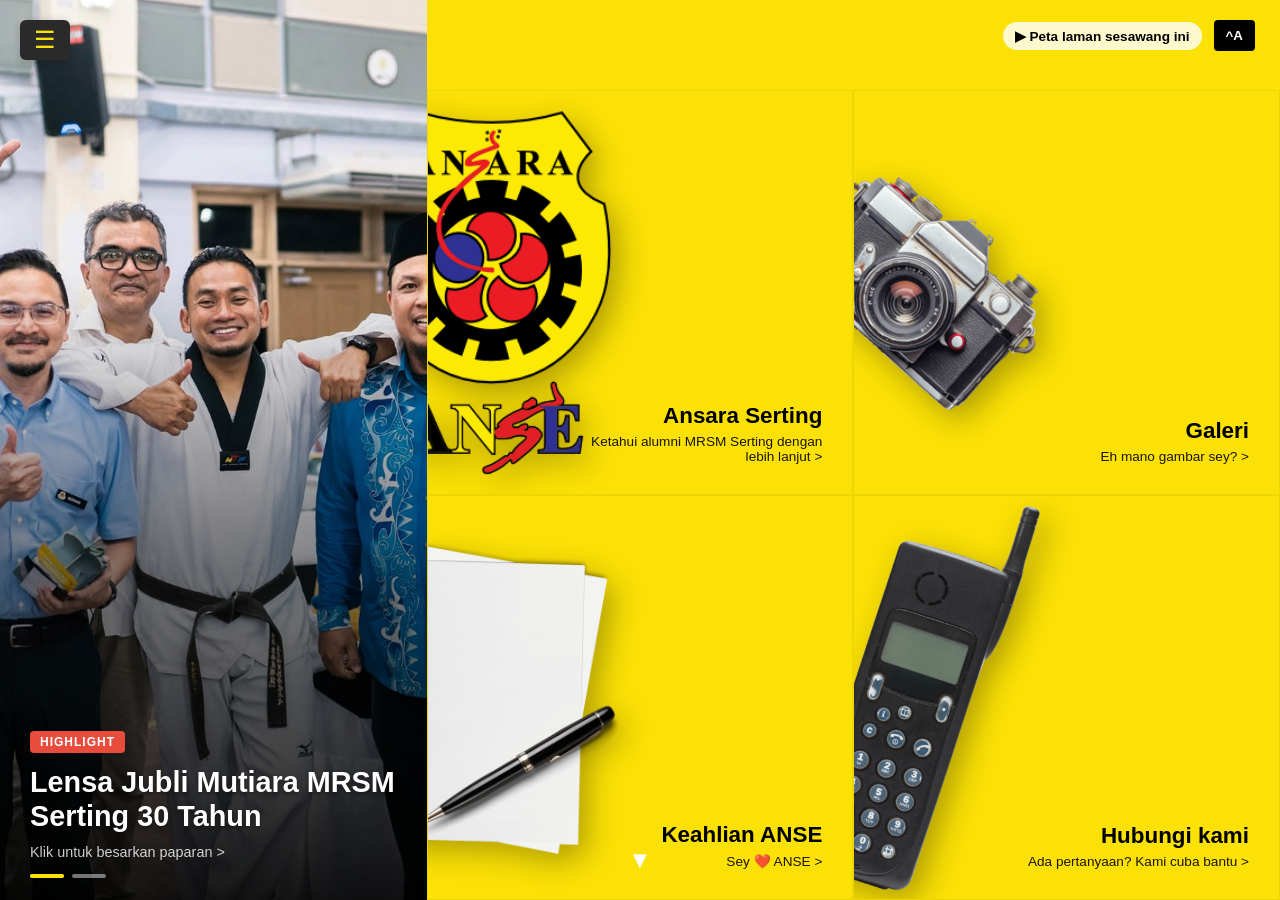
==== index.html @ d5fc4433 "Add data-driven highlight lightbox and menus" ====
<!DOCTYPE html>
<html lang="ms">
<head>
    <meta charset="UTF-8">
    <meta name="viewport" content="width=device-width, initial-scale=1.0">
    <meta name="description" content="ANSARA Serting ialah persatuan bekas pelajar MRSM Serting yang memaparkan berita, program, fakta, dan maklumat komuniti.">
    <meta property="og:title" content="ANSARA Serting - Persatuan Bekas Pelajar MRSM Serting">
    <meta property="og:description" content="Berita, program, fakta, dan maklumat komuniti untuk bekas pelajar MRSM Serting.">
    <title>ANSARA Serting - Persatuan Bekas Pelajar MRSM Serting</title>
    <link rel="stylesheet" href="css/variables.css">
    <link rel="stylesheet" href="css/style.css">
</head>
<body>

    <div id="blok-a11y" class="global-floating top-right">
        <!-- BLOK GLOBAL 4: Butang Menu (Hamburger) -->
        <div id="blok-menu-utama" class="global-floating top-left">
            <button id="btn-hamburger" class="btn-hamburger" type="button" aria-label="Buka Menu" aria-controls="side-drawer" aria-expanded="false">
                ☰
            </button>
        </div>
        <a href="#seksyen-footer" class="btn-sitemap">▶ Peta laman sesawang ini</a>
        <div class="a11y-wrapper">
            <button id="btn-text-size" class="btn-a11y" type="button" aria-label="Tetapan saiz teks" aria-controls="popover-a11y" aria-expanded="false">^A</button>
            <div id="popover-a11y" class="popover hidden" aria-hidden="true">
                <button type="button" aria-label="Saiz teks kecil" onclick="ubahSaizTeks('kecil')">A-</button>
                <button type="button" aria-label="Saiz teks asal" onclick="ubahSaizTeks('asal')">A</button>
                <button type="button" aria-label="Saiz teks besar" onclick="ubahSaizTeks('besar')">A+</button>
            </div>
        </div>
    </div>

    <nav id="side-drawer" class="drawer hidden" aria-hidden="true">
        <div class="drawer-header">
            <h2>ANSARASERTING</h2>
            <button id="btn-tutup-drawer" type="button" aria-label="Tutup menu">X</button>
        </div>
        <ul class="drawer-menu">
            <li>Memuatkan menu...</li>
        </ul>
        <div class="drawer-footer">
            <p>Tetapan</p>
            <button id="toggle-tema" type="button" aria-label="Tukar tema">Tukar Tema 🌓</button>
        </div>
    </nav>
    <div id="drawer-backdrop" class="drawer-backdrop hidden" aria-hidden="true"></div>

    <main id="scroll-container">
        
        <section id="seksyen-navigasi" class="full-screen bg-navigasi">
            <div class="nav-wrapper">
                
        <!-- Kiri: Highlight Grid (Latar Berita Boleh Klik) -->
                <div class="highlight-grid" id="highlight-grid-container">
                    <!-- Data JSON highlight akan disuntik secara dinamik di sini oleh main.js -->
                </div>

        <!-- Kanan: Grid Menu (2x2) -->
                <div class="grid-menu-container">
                    <!-- Grid 2x2 -->
                    <div class="grid-menu-4">
                        <!-- Data JSON kad menu akan disuntik secara dinamik di sini oleh main.js -->
                    </div>
                </div>

            </div>
        </section>

 <!-- SEKSYEN 2: CAROUSEL PROGRAM & SUMBANGAN -->
        <section id="seksyen-carousel" class="full-screen">
            <div class="carousel-wrapper">
                
                <!-- OVERLAY SOSIAL MEDIA (Shield) -->
                <div class="social-block-overlay">
                    <div class="social-shield-bg">
                        <svg width="100%" height="100%" viewBox="0 0 210 240" version="1.1" xmlns="http://www.w3.org/2000/svg" xmlns:xlink="http://www.w3.org/1999/xlink" xml:space="preserve" xmlns:serif="http://www.serif.com/" style="fill-rule:evenodd;clip-rule:evenodd;stroke-linejoin:round;stroke-miterlimit:2;">
                            <g transform="matrix(1,0,0,1,-8.651075,-50.316071)">
                                <g id="path1" transform="matrix(1,0,0,1,-0.008355,40.138738)">
                                    <path d="M113.505,249.703C39.473,249.703 15.615,177.203 15.615,177.203C1.547,140.183 13.172,91.24 13.172,91.24C58.136,73.193 24.792,44.745 24.792,44.745L50.797,10.177C73.557,16.927 94.989,18.828 113.505,18.828L113.281,18.828C131.792,18.828 153.229,16.921 175.989,10.177L201.995,44.745C201.995,44.745 168.645,73.193 213.62,91.24C213.62,91.24 225.24,140.188 211.172,177.203C211.172,177.203 187.312,249.703 113.281,249.703" style="fill:rgba(252, 255, 255, 0.5);fill-rule:nonzero;"/>
                                </g>
                            </g>
                        </svg>
                    </div>
                    <div class="social-content">
                        <span class="social-title">Sey ❤️ ANSE</span>
                        <span class="social-subtitle">Apo kobar eh jang?<br>Meh "follow"</span>
                        <div class="social-icons">
                            <a href="https://www.facebook.com/ansaraserting" aria-label="Facebook">
                                <svg xmlns="http://www.w3.org/2000/svg" xmlns:xlink="http://www.w3.org/1999/xlink" aria-hidden="true" role="img" width="64" height="64" viewBox="0 0 24 24" style="color: rgb(0, 0, 0); opacity: 1; transform: rotate(0deg);">
                                <path fill="currentColor" stroke="white" stroke-width="0.5" d="M9.198 21.5h4v-8.01h3.604l.396-3.98h-4V7.5a1 1 0 0 1 1-1h3v-4h-3a5 5 0 0 0-5 5v2.01h-2l-.396 3.98h2.396z"></path>
                                </svg>
                            </a>
                            <a href="https://www.instagram.com/ansaraserting/?hl=en" aria-label="Instagram">
                                <svg xmlns="http://www.w3.org/2000/svg" xmlns:xlink="http://www.w3.org/1999/xlink" aria-hidden="true" role="img" width="64" height="64" viewBox="0 0 16 16" style="color: rgb(0, 0, 0); opacity: 1; transform: rotate(0deg);"><path fill="currentColor" stroke="white" stroke-width="0.5" d="M8 5.67C6.71 5.67 5.67 6.72 5.67 8S6.72 10.33 8 10.33S10.33 9.28 10.33 8S9.28 5.67 8 5.67M15 8c0-.97 0-1.92-.05-2.89c-.05-1.12-.31-2.12-1.13-2.93c-.82-.82-1.81-1.08-2.93-1.13C9.92 1 8.97 1 8 1s-1.92 0-2.89.05c-1.12.05-2.12.31-2.93 1.13C1.36 3 1.1 3.99 1.05 5.11C1 6.08 1 7.03 1 8s0 1.92.05 2.89c.05 1.12.31 2.12 1.13 2.93c.82.82 1.81 1.08 2.93 1.13C6.08 15 7.03 15 8 15s1.92 0 2.89-.05c1.12-.05 2.12-.31 2.93-1.13c.82-.82 1.08-1.81 1.13-2.93c.06-.96.05-1.92.05-2.89m-7 3.59c-1.99 0-3.59-1.6-3.59-3.59S6.01 4.41 8 4.41s3.59 1.6 3.59 3.59s-1.6 3.59-3.59 3.59m3.74-6.49c-.46 0-.84-.37-.84-.84s.37-.84.84-.84s.84.37.84.84a.8.8 0 0 1-.24.59a.8.8 0 0 1-.59.24Z"></path></svg>
                            </a>
                            <a href="https://www.tiktok.com/@ansaraserting" aria-label="TikTok">
                                <svg xmlns="http://www.w3.org/2000/svg" xmlns:xlink="http://www.w3.org/1999/xlink" aria-hidden="true" role="img" width="64" height="64" viewBox="0 0 24 24" style="color: rgb(0, 0, 0); opacity: 1; transform: rotate(0deg);"><path fill="currentColor" stroke="white" stroke-width="0.5" d="M20.357 7.75a.537.537 0 0 0-.495-.516a4.7 4.7 0 0 1-2.415-.938a4.85 4.85 0 0 1-1.887-3.3a.54.54 0 0 0-.517-.496h-2.108a.517.517 0 0 0-.517.527v12.59a2.794 2.794 0 0 1-2.974 2.762a2.815 2.815 0 0 1-2.51-3.711A2.836 2.836 0 0 1 9.93 12.78a.506.506 0 0 0 .558-.506V9.807s-.896-.063-1.202-.063a5.27 5.27 0 0 0-4.101 1.93a5.8 5.8 0 0 0-1.37 2.52a5.86 5.86 0 0 0 2.14 6.072A5.93 5.93 0 0 0 9.591 21.5q.451 0 .896-.063A5.95 5.95 0 0 0 13.8 19.78a5.84 5.84 0 0 0 1.75-4.133V8.71a7.84 7.84 0 0 0 4.218 1.613a.517.517 0 0 0 .548-.527V7.751z"></path></svg>
                            </a>
                        </div>
                    </div>
                </div>
                
                <!-- Butang Navigasi Kiri/Kanan -->
                <button class="carousel-btn prev-btn" id="carousel-prev" type="button" aria-label="Slaid Sebelumnya" aria-controls="carousel-track">❮</button>
                
                <!-- Bekas Trek Carousel (Data JSON akan masuk sini) -->
                <div class="carousel-track" id="carousel-track" aria-live="polite">
                    <!-- Placeholder sementara -->
                    <div class="carousel-slide" style="display:flex; justify-content:center; align-items:center; height:100%;">
                        <h2>Memuatkan Program...</h2>
                    </div>
                </div>

                <button class="carousel-btn next-btn" id="carousel-next" type="button" aria-label="Slaid Seterusnya" aria-controls="carousel-track">❯</button>
                
                <!-- Titik Penunjuk (Dots) -->
                <div class="carousel-dots" id="carousel-dots">
                    <!-- Dots akan dijana oleh JS -->
                </div>
                
            </div>
        </section>

<!-- SEKSYEN 3: FAKTA & TRIVIA -->
        <section id="seksyen-trivia" class="full-screen">
            <div class="trivia-wrapper" id="trivia-container">
                <!-- Data JSON akan disuntik di sini -->
                <h2>Memuatkan Fakta...</h2>
            </div>
        </section>        

<!-- SEKSYEN 4: FOOTER & PETA -->
        <section id="seksyen-footer" class="full-screen">
            <!-- Lapisan 1: Peta Latar Belakang -->
            <div id="footer-map-container" class="footer-map" aria-label="Peta lokasi ANSE"></div>

            <!-- Lapisan 2: Panel Info Korporat di Bawah -->
            <div class="footer-panel" id="footer-info-container">
                <h2>Memuatkan Maklumat...</h2>
            </div>
        </section>

    </main>

    <div id="blok-indikator" class="global-floating bottom-center">
        <button id="btn-scroll-indicator" class="indicator-arrow" type="button" aria-label="Skrol ke bahagian seterusnya">▼</button>
    </div>

    <div id="highlight-lightbox" class="highlight-lightbox hidden" aria-hidden="true" role="dialog" aria-modal="true" aria-labelledby="lightbox-title">
        <div class="lightbox-backdrop" data-lightbox-close></div>
        <div class="lightbox-panel">
            <button id="lightbox-close" class="lightbox-close" type="button" aria-label="Tutup highlight">X</button>
            <div id="lightbox-image-backdrop" class="lightbox-image-backdrop" aria-hidden="true"></div>
            <figure class="lightbox-figure">
                <img id="lightbox-image" class="lightbox-image" alt="">
                <figcaption class="lightbox-caption">
                    <span id="lightbox-category" class="badge"></span>
                    <h2 id="lightbox-title"></h2>
                    <p id="lightbox-description"></p>
                    <a id="lightbox-action" class="btn-utama" href="#"></a>
                </figcaption>
            </figure>
        </div>
    </div>

    <script src="js/main.js"></script>
</body>
</html>
---- css/variables.css ----
/* Tetapan Akar (Root) - Default Light Mode & Saiz Teks */
:root {
    /* Aksesibiliti: Saiz Teks Asas */
    --base-font-size: 16px;
    
    /* Palet Warna Jenama */
    --kuning-anse: #FBE105; /* Anggaran dari mockup */
    --biru-fakta: #3B428A;  /* Anggaran dari mockup */
    --gelap-charcoal: #2A2A2A; 
    --olive-khaki: #5A5835;
    
    /* Warna Dinamik (Untuk sokongan Dark Mode) */
    --bg-utama: #FFFFFF;
    --teks-utama: #333333;
    --teks-cerah: #FFFFFF;
}

/* Tema Gelap (Dark Mode) */
body.dark-theme {
    --bg-utama: #121212;
    --teks-utama: #E0E0E0;
    --kuning-anse: #D4B900; /* Sedikit malap untuk keselesaan mata */
}

/* Mengikat saiz fon global kepada pembolehubah */
html {
    font-size: var(--base-font-size);
    scroll-behavior: smooth; /* Skrol lembut untuk anchor links */
}

body {
    background-color: var(--bg-utama);
    color: var(--teks-utama);
    font-family: 'Arial', sans-serif; /* Boleh tukar ke fon rasmi Google Fonts nanti */
    margin: 0;
    padding: 0;
    overflow-x: hidden; /* Elak skrol mendatar yang tak diingini */
}
---- css/style.css ----
/* ==========================================================================
   1. RESET & SCROLL CONTAINER
   ========================================================================== */
* {
    box-sizing: border-box;
}

#scroll-container {
    height: 100vh;
    overflow-y: scroll;
    scroll-snap-type: y mandatory;
}

.full-screen {
    height: 100vh;
    width: 100vw;
    scroll-snap-align: start;
    position: relative;
    overflow: hidden;
}

/* ==========================================================================
   2. WARNA LATAR PEMISAH SEKSYEN (PLACEHOLDER COLOR)
   ========================================================================== */
.bg-navigasi {
    background-color: #1a1a1a; /* Gelap asas */
}

.bg-carousel {
    background-color: #2c3e50; /* Kelabu kebiruan */
}

.bg-trivia {
    background-color: var(--biru-fakta); /* Biru Facts & Trivia */
    color: #ffffff;
}

.bg-footer {
    background-color: var(--gelap-charcoal); /* Charcoal Footer */
    color: #ffffff;
}

.section-placeholder {
    height: 100%;
    display: flex;
    flex-direction: column;
    justify-content: center;
    align-items: center;
    text-align: center;
}

/* ==========================================================================
   3. SEKSYEN 1: NAVIGASI (LAYOUT & GRID)
   ========================================================================== */
.nav-wrapper {
    display: grid;
    grid-template-columns: 1fr 2fr; /* Nisbah 1:2 (Highlight : Grid Menu) */
    height: 100%;
    width: 100%;
}

/* Kiri: Highlight Grid */
.highlight-grid {
    position: relative;
    padding: 0;
    overflow: hidden;
    background-color: #111;
}

.highlight-link-wrapper {
    display: block;
    width: 100%;
    height: 100%;
    position: absolute;
    inset: 0;
    opacity: 0;
    visibility: hidden;
    pointer-events: none;
    text-decoration: none;
    color: #ffffff;
    transition: opacity 0.9s ease, visibility 0.9s ease;
}

.highlight-link-wrapper.active {
    opacity: 1;
    visibility: visible;
    pointer-events: auto;
    z-index: 2;
}

/* Gambar Latar Belakang (Layer 1) */
.highlight-bg {
    position: absolute;
    top: 0;
    left: 0;
    width: 100%;
    height: 100%;
    background-size: cover;
    background-position: center;
    transform: scale(1.03);
    transition: transform 0.9s ease;
}

.highlight-link-wrapper.active .highlight-bg {
    animation: highlightImageFade 1.2s ease forwards;
}

/* Kecerunan Gelap Bawah (Layer 2) */
.highlight-overlay {
    position: absolute;
    bottom: 0;
    left: 0;
    width: 100%;
    height: 70%;
    background: linear-gradient(to top, rgba(0,0,0,0.9) 0%, rgba(0,0,0,0.4) 60%, transparent 100%);
    pointer-events: none;
}

/* Teks dan Lencana (Layer 3) */
.highlight-content {
    position: absolute;
    bottom: 0;
    left: 0;
    width: 100%;
    padding: 40px 30px;
    z-index: 2;
    display: flex;
    flex-direction: column;
    align-items: flex-start;
    opacity: 0;
    transform: translateX(-30px);
    transition: opacity 0.8s ease, transform 0.8s ease;
}

.highlight-link-wrapper.active .highlight-content {
    opacity: 1;
    transform: translateX(0);
    transition-delay: 0.15s;
}

.highlight-content .badge {
    background-color: #e74c3c;
    color: #fff;
    padding: 4px 10px;
    font-size: 0.75rem;
    font-weight: bold;
    border-radius: 4px;
    letter-spacing: 1px;
    margin-bottom: 12px;
    transform: translateY(-10px);
    opacity: 0;
    transition: opacity 0.6s ease, transform 0.6s ease;
}

.highlight-link-wrapper.active .highlight-content .badge {
    opacity: 1;
    transform: translateY(0);
}

.highlight-placeholder {
    color: #ffffff;
}

.highlight-placeholder .badge {
    background-color: #e74c3c;
    padding: 4px 8px;
    font-size: 0.75rem;
    font-weight: bold;
    border-radius: 3px;
}

.highlight-title {
    font-size: 1.8rem;
    font-weight: 700;
    margin: 0 0 10px 0;
    line-height: 1.2;
    text-shadow: 0 2px 4px rgba(0,0,0,0.5);
    transform: translateY(16px);
    opacity: 0;
    transition: opacity 0.7s ease, transform 0.7s ease;
}

.highlight-link-wrapper.active .highlight-title {
    opacity: 1;
    transform: translateY(0);
    transition-delay: 0.2s;
}

.highlight-caption {
    font-size: 0.9rem;
    opacity: 0;
    transform: translateX(-12px);
    transition: opacity 0.7s ease, transform 0.7s ease;
}

.highlight-link-wrapper.active .highlight-caption {
    opacity: 0.8;
    transform: translateX(0);
    transition-delay: 0.35s;
}

/* --- ANIMASI HOVER --- */
.highlight-link-wrapper:hover .highlight-bg {
    animation: none;
    transform: scale(1.12) rotate(2deg);
}

.highlight-link-wrapper:hover .highlight-caption {
    opacity: 1;
    transform: translateX(5px);
}

.highlight-controls {
    position: absolute;
    left: 30px;
    bottom: 22px;
    z-index: 4;
    display: flex;
    gap: 8px;
}

.highlight-dot {
    position: relative;
    width: 34px;
    height: 4px;
    padding: 0;
    border: 0;
    border-radius: 2px;
    background: rgba(255, 255, 255, 0.45);
    cursor: pointer;
    overflow: hidden;
    transition: background-color 0.2s ease, transform 0.2s ease;
}

.highlight-dot::after {
    content: '';
    position: absolute;
    inset: 0;
    background: var(--kuning-anse);
    transform: scaleX(0);
    transform-origin: left;
}

.highlight-dot.active::after {
    animation: highlightProgress var(--highlight-duration, 10000ms) linear forwards;
}

.highlight-controls.is-paused .highlight-dot.active::after {
    animation-play-state: paused;
}

.highlight-dot:hover,
.highlight-dot:focus-visible {
    background: var(--kuning-anse);
}

.highlight-dot:focus-visible {
    outline: 2px solid #ffffff;
    outline-offset: 4px;
}

@keyframes highlightProgress {
    from { transform: scaleX(0); }
    to { transform: scaleX(1); }
}

@media (prefers-reduced-motion: reduce) {
    .highlight-dot.active::after {
        animation: none;
        transform: scaleX(1);
    }
}

@keyframes highlightImageFade {
    0% {
        opacity: 0.45;
        transform: scale(1.06);
    }
    100% {
        opacity: 1;
        transform: scale(1.12);
    }
}

/* Kanan: Grid Menu Container */
.grid-menu-container {
    background-color: var(--kuning-anse);
    position: relative;
    height: 100%;
    width: 100%;
    display: flex;
}

/* Logo Overlapping */
.logo-anse-overlay {
    position: absolute;
    left: -40px;
    top: 30%;
    z-index: 10;
    background: #ffffff;
    border: 3px solid #000;
    padding: 15px;
    border-radius: 8px;
    box-shadow: 0 4px 10px rgba(0,0,0,0.2);
}

/* Grid 2x2 untuk Menu */
.grid-menu-4 {
    display: grid;
    grid-template-columns: 1fr 1fr;
    grid-template-rows: 1fr 1fr;
    width: 100%;
    height: 100%;
    /* Tambah padding-top 90px untuk elak bertindih dengan blok terapung */
    padding: 90px 0 0 0px; 
}

/* Kad Menu Individual */
.menu-card {
    text-decoration: none;
    color: #000000;
    padding: 30px;
    border: 1px solid rgba(0, 0, 0, 0.05); /* Garisan lebih halus */
    display: flex;
    flex-direction: column;
    justify-content: flex-end; /* Tolak teks ke bawah */
    align-items: flex-end;     /* Tolak teks ke kanan */
    text-align: right;         /* Susunan teks ke kanan */
    transition: background-color 0.3s ease, transform 0.1s ease;
    position: relative;
    overflow: hidden;          /* INI PENTING: Untuk 'potong' gambar yang terkeluar */
}

/* Kesan Hover (Desktop) */
.menu-card:hover {
    background-color: rgba(255, 255, 255, 0.2);
}

.card-content {
    position: relative;
    z-index: 2; /* Pastikan teks sentiasa berada di atas gambar */
    max-width: 70%; /* Elak teks bertindih terlalu banyak dengan gambar */
}

.menu-card h3 {
    margin: 0 0 5px 0;
    font-size: 1.4rem;
    font-weight: 700;
}

.menu-card p {
    margin: 0;
    font-size: 0.85rem;
    opacity: 0.9;
}

/* Gambar Rich Photo (Menggantikan SVG lama) */
.card-objek {
    position: absolute;
    z-index: 1; /* Berada di belakang teks */
    top: 50%; 
    left: -15%; /* Tarik gambar ke kiri melepasi sempadan kad */
    transform: translateY(-50%); /* Kekalkan gambar di tengah menegak */
    height: 120%; /* Sengaja besarkan gambar supaya terpotong atas/bawah */
    width: 60%;
    pointer-events: none;
    transition: transform 0.4s cubic-bezier(0.175, 0.885, 0.32, 1.275);
}

.card-objek img {
    height: 100%;
    width: 100%;
    object-fit: contain; /* Kekalkan nisbah gambar */
    object-position: left center;
    filter: drop-shadow(8px 10px 15px rgba(0,0,0,0.3)); /* Efek bayang 3D dari mockup */
}

/* Kesan Hover pada Gambar */
.menu-card:hover .card-objek {
    transform: translateY(-50%) scale(1.08) rotate(3deg);
}

/* ==========================================================================
   4. BLOK GLOBAL & A11Y STYLING
   ========================================================================== */
.global-floating {
    position: fixed;
    z-index: 999;
}

.top-left {
    top: 20px;
    left: 20px; /* Jarak yang sama seperti blok A11y di kanan */
}

.btn-hamburger {
    background-color: var(--gelap-charcoal);
    color: var(--kuning-anse);
    border: none;
    font-size: 1.5rem; /* Saiz ikon yang selesa untuk ditekan */
    padding: 6px 14px;
    border-radius: 6px;
    cursor: pointer;
    box-shadow: 0 2px 10px rgba(0,0,0,0.2);
    transition: transform 0.2s ease, background-color 0.2s ease;
    display: flex;
    justify-content: center;
    align-items: center;
}

.btn-hamburger:hover {
    background-color: #000000;
    transform: scale(1.05); /* Sedikit membesar bila dilalukan tetikus */
}

/* Semasa Dark Mode, pastikan butang nampak menonjol */
body.dark-theme .btn-hamburger {
    border: 1px solid rgba(255,255,255,0.2);
}

.top-right {
    top: 20px;
    right: 25px;
    display: flex;
    align-items: center;
    gap: 12px;
}

.btn-sitemap {
    color: #000;
    text-decoration: none;
    font-size: 0.85rem;
    font-weight: bold;
    background: rgba(255, 255, 255, 0.8);
    padding: 6px 12px;
    border-radius: 20px;
}

.btn-a11y {
    background: #000000;
    color: #ffffff;
    border: none;
    padding: 8px 12px;
    font-weight: bold;
    cursor: pointer;
    border-radius: 4px;
}

.bottom-center {
    bottom: 20px;
    left: 50%;
    transform: translateX(-50%);
    animation: bounce 2s infinite;
}

.indicator-arrow {
    color: #ffffff;
    font-size: 1.5rem;
    text-decoration: none;
    background: rgba(0, 0, 0, 0.5);
    width: 40px;
    height: 40px;
    display: flex;
    justify-content: center;
    align-items: center;
    border-radius: 50%;
}

@keyframes bounce {
    0%, 20%, 50%, 80%, 100% { transform: translateY(0) translateX(-50%); }
    40% { transform: translateY(-12px) translateX(-50%); }
    60% { transform: translateY(-5px) translateX(-50%); }
}

/* ==========================================================================
   5. RESPONSIVE MEDIA QUERIES (MOBILE)
   ========================================================================== */
@media (max-width: 768px) {
    /* Skrin Telefon: Sembunyikan Highlight Grid, Papar Grid Menu Sahaja */
    .nav-wrapper {
        grid-template-columns: 1fr;
    }

    .highlight-grid {
        display: none;
    }

    .grid-menu-4 {
        /* Untuk telefon, kekalkan top offset 90px, buang left offset */
        padding: 90px 0 0 0; 
        grid-template-columns: 1fr; 
    }

    .logo-anse-overlay {
        top: 10px;
        left: 10px;
        transform: scale(0.8);
    }
}

/* ==========================================================================
   6. MENU SISI (OFF-CANVAS DRAWER) & BACKDROP
   ========================================================================== */
.drawer {
    position: fixed;
    top: 0;
    left: -320px; /* Sembunyi di luar skrin kiri */
    width: min(320px, 88vw);
    height: 100vh;
    height: 100dvh;
    background-color: var(--gelap-charcoal);
    color: #ffffff;
    z-index: 1001;
    transition: left 0.3s cubic-bezier(0.4, 0, 0.2, 1);
    display: flex;
    flex-direction: column;
    padding: 20px;
    box-shadow: 4px 0 15px rgba(0,0,0,0.5);
    overflow: hidden;
}

.drawer.open {
    left: 0; /* Meluncur masuk */
}

.drawer:not(.hidden) {
    display: flex !important; /* Timpa utiliti .hidden */
}

.drawer-header {
    display: flex;
    justify-content: space-between;
    align-items: center;
    border-bottom: 1px solid rgba(255,255,255,0.1);
    padding-bottom: 15px;
    margin-bottom: 20px;
}

.drawer-menu {
    list-style: none;
    padding: 0;
    margin: 0;
    flex: 1 1 auto;
    min-height: 0;
    overflow-y: auto;
    overscroll-behavior: contain;
}

.drawer-menu li a {
    color: #ffffff;
    text-decoration: none;
    font-size: 1.1rem;
    display: block;
    padding: 12px 0;
    transition: color 0.2s ease;
}

.drawer-menu li a:hover {
    color: var(--kuning-anse);
}

.drawer-menu li a:focus-visible,
#btn-tutup-drawer:focus-visible,
#toggle-tema:focus-visible {
    outline: 2px solid var(--kuning-anse);
    outline-offset: 4px;
}

.drawer-footer {
    border-top: 1px solid rgba(255,255,255,0.1);
    padding-top: 15px;
    font-size: 0.9rem;
    flex: 0 0 auto;
}

@media (max-width: 768px) and (orientation: landscape) {
    .drawer {
        padding: 12px 16px;
    }

    .drawer-header {
        padding-bottom: 10px;
        margin-bottom: 10px;
    }

    .drawer-menu li a {
        padding: 8px 0;
    }

    .drawer-footer {
        padding-top: 10px;
    }

    .drawer-footer p {
        margin: 0 0 8px;
    }
}

/* Latar Belakang Gelap (Backdrop) */
.drawer-backdrop {
    position: fixed;
    top: 0;
    left: 0;
    width: 100vw;
    height: 100vh;
    background: rgba(0,0,0,0.6);
    backdrop-filter: blur(3px); /* Efek blur ala glassmorphism */
    z-index: 1000;
    opacity: 0;
    pointer-events: none;
    transition: opacity 0.3s ease;
}

.drawer-backdrop.open {
    opacity: 1;
    pointer-events: auto;
}

/* ==========================================================================
   7. POPOVER AKSESIBILITI (^A)
   ========================================================================== */
.a11y-wrapper {
    position: relative;
}

.popover {
    position: absolute;
    top: 120%;
    right: 0;
    background: #ffffff;
    border: 1px solid #ccc;
    border-radius: 6px;
    padding: 10px;
    display: flex;
    gap: 8px;
    box-shadow: 0 4px 10px rgba(0,0,0,0.1);
    z-index: 1000;
}

.popover button {
    background: #f0f0f0;
    border: 1px solid #ddd;
    padding: 5px 12px;
    cursor: pointer;
    border-radius: 4px;
    font-weight: bold;
    color: #333;
}

.popover button:hover {
    background: var(--kuning-anse);
    border-color: #d4b900;
}

.hidden {
    display: none !important;
}

/* ==========================================================================
   8. LIGHTBOX HIGHLIGHT
   ========================================================================== */
.highlight-lightbox {
    position: fixed;
    inset: 0;
    z-index: 1100;
    display: grid;
    place-items: center;
    padding: 24px;
    color: #ffffff;
}

.lightbox-backdrop {
    position: absolute;
    inset: 0;
    background: rgba(4, 6, 10, 0.78);
    backdrop-filter: blur(14px);
}

.lightbox-panel {
    position: relative;
    z-index: 1;
    width: min(920px, 94vw);
    max-height: 92vh;
    overflow: hidden;
    border: 1px solid rgba(255, 255, 255, 0.22);
    border-radius: 12px;
    background: rgba(18, 20, 25, 0.66);
    box-shadow: 0 24px 80px rgba(0, 0, 0, 0.55);
    backdrop-filter: blur(18px);
}

.lightbox-close {
    position: absolute;
    top: 14px;
    right: 14px;
    z-index: 3;
    width: 38px;
    height: 38px;
    border: 1px solid rgba(255, 255, 255, 0.35);
    border-radius: 50%;
    background: rgba(0, 0, 0, 0.5);
    color: #ffffff;
    cursor: pointer;
}

.lightbox-image-backdrop {
    position: absolute;
    inset: 0;
    background-position: center;
    background-size: cover;
    filter: blur(24px);
    opacity: 0.24;
    transform: scale(1.08);
}

.lightbox-figure {
    position: relative;
    z-index: 1;
    display: grid;
    grid-template-rows: minmax(0, 1fr) auto;
    gap: 18px;
    max-height: 92vh;
    margin: 0;
    padding: 32px;
}

.lightbox-image {
    display: block;
    width: 100%;
    max-height: 66vh;
    object-fit: contain;
}

.lightbox-caption {
    padding: 0 8px 4px;
}

.lightbox-caption .badge {
    display: inline-block;
    margin-bottom: 10px;
}

.lightbox-caption h2 {
    margin: 0 0 8px;
    color: var(--kuning-anse);
    font-size: clamp(1.35rem, 3vw, 2.2rem);
}

.lightbox-caption p {
    margin: 0;
    color: rgba(255, 255, 255, 0.82);
}

/* ==========================================================================
   8. SEKSYEN CAROUSEL (BERITA)
   ========================================================================== */
#seksyen-carousel {
    background-color: var(--gelap-charcoal);
    display: flex;
    align-items: center;
    justify-content: center;
    position: relative;
    overflow: hidden;
}

.carousel-wrapper {
    width: 100%;
    height: 100vh;
    position: relative;
    display: flex;
    align-items: center;
}

/* Trek yang memegang semua slaid */
.carousel-track {
    display: flex;
    width: 100%;
    height: 100%;
    transition: transform 0.6s cubic-bezier(0.25, 1, 0.5, 1);
}

/* Slaid Individual */
.carousel-slide {
    min-width: 100%;
    height: 100%;
    position: relative;
    display: flex;
    align-items: center;
    justify-content: center;
    /* Tambah transisi untuk efek zoom dan pudar */
    transition: transform 0.6s cubic-bezier(0.25, 1, 0.5, 1), opacity 0.6s ease; 
}

/* Mod Partial View (Hanya aktif untuk skrin landscape/desktop) */
@media (min-width: 769px) {
    .seksyen-carousel-partial .carousel-slide {
        min-width: 88%; /* Slaid tak ambil penuh skrin, hanya 80% */
        margin: 0 1%;   /* Jarak sikit antara slaid */
        opacity: 0.3;   /* Slaid kiri/kanan jadi pudar */
        transform: scale(0.85); /* Slaid kiri/kanan mengecil sedikit */
        border-radius: 20px; /* Opsional: beri bucu bulat supaya nampak kemas macam kad */
        overflow: hidden;
    }
    
    /* Slaid yang sedang aktif di tengah */
    .seksyen-carousel-partial .carousel-slide.active-slide {
        opacity: 1;
        transform: scale(1);
        z-index: 5;
    }
}

/* Gambar Latar Slaid */
.slide-bg {
    position: absolute;
    top: 0;
    left: 0;
    width: 100%;
    height: 100%;
    background-size: cover;
    background-position: center;
    opacity: 0.5;
    z-index: 1;
}

/* Kecerunan Gelap untuk kebolehbacaan teks */
.slide-overlay {
    position: absolute;
    top: 0;
    left: 0;
    width: 100%;
    height: 100%;
    background: linear-gradient(to right, rgba(0,0,0,0.9) 10%, rgba(0,0,0,0.3) 60%, transparent);
    z-index: 2;
}

/* Konten Teks Slaid */
.slide-content {
    position: relative;
    z-index: 3;
    width: 85%;
    max-width: 1200px;
    color: #ffffff;
    padding: 0 50px;
}

.slide-content h2 {
    font-size: 3.5rem;
    font-weight: 800;
    margin-bottom: 20px;
    line-height: 1.1;
    color: var(--kuning-anse);
}

.slide-content p {
    font-size: 1.2rem;
    max-width: 600px;
    margin-bottom: 30px;
    line-height: 1.6;
}

.btn-utama {
    display: inline-block;
    background-color: var(--kuning-anse);
    color: #000;
    padding: 12px 28px;
    font-size: 1.1rem;
    font-weight: bold;
    text-decoration: none;
    border-radius: 6px;
    transition: transform 0.2s ease, background-color 0.2s;
}

.btn-utama:hover {
    background-color: #e6c800;
    transform: translateY(-2px);
}

/* --- BLOK SOSIAL MEDIA (SHIELD) --- */
.social-block-overlay {
    position: absolute;
    top: 0;
    left: 50%;
    transform: translateX(-50%);
    width: 200px;
    height: 240px;
    z-index: 20;
    display: flex;
    flex-direction: column;
    align-items: center;
    padding-top: 65px;
}

.social-shield-bg {
    position: absolute;
    top: 0;
    left: 0;
    width: 100%;
    height: 100%;
    z-index: -1;
    filter: drop-shadow(0 10px 15px rgba(0,0,0,0.15));
}

.social-shield-bg svg {
    width: 100%;
    height: 100%;
}

.social-content {
    text-align: center;
    color: #000;
}

.social-title {
    display: block;
    font-weight: 800;
    font-size: 1.1rem;
    margin-bottom: 5px;
}

.social-subtitle {
    display: block;
    font-size: 0.85rem;
    margin-bottom: 20px;
    line-height: 1.3;
}

.social-icons {
    display: flex;
    gap: 15px;
    justify-content: center;
}

.social-icons a {
    color: #000;
    transition: transform 0.2s ease;
    display: flex;
}

.social-icons a:hover {
    transform: scale(1.15) translateY(-3px);
}

.social-icons svg {
    width: 24px;
    height: 24px;
    fill: currentColor;
}

/* Responsif untuk Mobile (Ikut Mockup 3) */
@media (max-width: 768px) {
    .social-block-overlay {
        left: auto;
        right: -30px; /* Anjak keluar ke kanan supaya terpotong separuh */
        transform: none;
        width: 100px;
        height: 280px; /* Lebih panjang untuk tampung ikon menegak */
        padding-top: 90px; /* Tolak ke bawah sikit dari butang A11y */
    }
    
    .social-title, .social-subtitle {
        display: none; /* Sorok teks pada paparan telefon */
    }
    
    .social-icons {
        flex-direction: column; /* Susun ikon menegak */
        gap: 20px;
    }
    
    .social-icons svg {
        width: 26px;
        height: 26px;
    }
}

/* Butang Navigasi (Kiri/Kanan) */
.carousel-btn {
    position: absolute;
    top: 50%;
    transform: translateY(-50%);
    background: rgba(255, 255, 255, 0.1);
    border: 1px solid rgba(255, 255, 255, 0.2);
    color: white;
    width: 50px;
    height: 50px;
    border-radius: 50%;
    font-size: 1.5rem;
    cursor: pointer;
    z-index: 10;
    display: flex;
    justify-content: center;
    align-items: center;
    transition: background 0.3s, transform 0.2s;
    backdrop-filter: blur(4px);
}

.carousel-btn:hover {
    background: var(--kuning-anse);
    color: #000;
    border-color: var(--kuning-anse);
    transform: translateY(-50%) scale(1.1);
}

.prev-btn { left: 30px; }
.next-btn { right: 30px; }

/* Titik Penunjuk (Dots) */
.carousel-dots {
    position: absolute;
    bottom: 80px;
    left: 50%;
    transform: translateX(-50%);
    display: flex;
    gap: 12px;
    z-index: 10;
}

.dot {
    width: 12px;
    height: 12px;
    background: rgba(255, 255, 255, 0.3);
    border-radius: 50%;
    cursor: pointer;
    transition: background 0.3s, transform 0.3s;
}

.dot.active {
    background: var(--kuning-anse);
    transform: scale(1.3);
}

/* Responsif Mobile */
@media (max-width: 768px) {
    .slide-content h2 { font-size: 2.2rem; }
    .slide-content { padding: 0 20px; }
    .carousel-btn { display: none; } /* Sorok butang di phone, biarkan dots sahaja */  
}

/* ==========================================================================
   9. SEKSYEN FAKTA & TRIVIA (SEKSYEN 3)
   ========================================================================== */
#seksyen-trivia {
    background-color: #3b3a7a; /* Warna biru/ungu dari mockup */
    color: #ffffff;
    display: flex;
    flex-direction: column;
    align-items: center;
    justify-content: center;
    position: relative;
    text-align: center;
    padding: 20px;
}

.trivia-wrapper {
    max-width: 800px;
    width: 90%;
}

.trivia-wrapper h2 {
    font-size: 1.2rem;
    font-weight: 700;
    letter-spacing: 2px;
    margin-bottom: 40px;
    color: rgba(255, 255, 255, 0.9);
}

.trivia-item {
    font-size: 1.1rem;
    line-height: 1.6;
    margin-bottom: 25px;
    font-weight: 400;
}

.trivia-sumber {
    position: absolute;
    bottom: 30px;
    right: 40px;
    font-size: 0.8rem;
    font-style: italic;
    opacity: 0.7;
}

.trivia-scroll-indicator {
    position: absolute;
    bottom: 30px;
    left: 50%;
    transform: translateX(-50%);
    font-size: 2rem;
    opacity: 0.4;
    color: #ffffff;
}

/* Responsif untuk skrin kecil */
@media (max-width: 768px) {
    .trivia-wrapper h2 { font-size: 1rem; margin-bottom: 25px; }
    .trivia-item { font-size: 0.95rem; }
    .trivia-sumber { right: 20px; bottom: 20px; font-size: 0.7rem; }
}

/* ==========================================================================
   10. SEKSYEN FOOTER & PETA (SEKSYEN 4)
   ========================================================================== */
#seksyen-footer {
    position: relative;
    display: flex;
    align-items: flex-end;
    justify-content: center;
    background: var(--gelap-charcoal);
}

.footer-map {
    position: absolute;
    top: 0;
    left: 0;
    width: 100%;
    height: 100%;
    z-index: 1;
    background: #d8d6cb;
}

.footer-map::after {
    content: "";
    position: absolute;
    inset: 0;
    background: linear-gradient(180deg, rgba(20, 24, 22, 0.08) 0%, rgba(20, 24, 22, 0.24) 48%, rgba(20, 24, 22, 0.78) 100%);
    pointer-events: none;
}

.footer-map iframe {
    width: 100%;
    height: 100%;
    border: none;
    filter: grayscale(15%) contrast(110%);
}

.footer-panel {
    position: relative;
    z-index: 2;
    width: min(1180px, calc(100% - 64px));
    margin-bottom: 32px;
    background: rgba(42, 42, 42, 0.96);
    color: #ffffff;
    padding: 34px 38px 30px;
    display: grid;
    grid-template-columns: 1.4fr 1fr 0.8fr;
    gap: 42px;
    border-top: 3px solid var(--kuning-anse);
    box-shadow: 0 18px 50px rgba(0, 0, 0, 0.28);
}

.footer-logo-container {
    display: inline-flex;
    align-items: center;
    justify-content: center;
    width: 58px;
    height: 58px;
    margin-right: 12px;
    background: #ffffff;
    border-radius: 50%;
}

.footer-logo-container img {
    width: 43px;
    height: auto;
}

.footer-brand {
    display: flex;
    align-items: center;
    margin-bottom: 18px;
}

.footer-eyebrow {
    color: var(--kuning-anse);
    font-size: 0.7rem;
    font-weight: 700;
    letter-spacing: 1.5px;
    margin: 0 0 8px;
    text-transform: uppercase;
}

.footer-info h2,
.footer-links h2,
.footer-location h2 {
    margin: 0 0 12px;
    font-size: 1.05rem;
    line-height: 1.35;
}

.footer-info p,
.footer-location p,
.footer-info address {
    font-size: 0.85rem;
    line-height: 1.6;
    margin: 0 0 8px;
    opacity: 0.8;
}

.footer-info address {
    font-style: normal;
}

.footer-info .footer-registration {
    font-size: 0.72rem;
    opacity: 0.55;
}

.footer-links ul {
    list-style: none;
    padding: 0;
    margin: 0;
    display: grid;
    grid-template-columns: 1fr 1fr;
    gap: 8px 18px;
}

.footer-links ul li a {
    color: #ffffff;
    text-decoration: none;
    font-size: 0.9rem;
    opacity: 0.8;
    transition: color 0.2s, opacity 0.2s;
}

.footer-links ul li a:hover {
    color: var(--kuning-anse);
    opacity: 1;
}

.footer-map-link {
    display: inline-flex;
    gap: 8px;
    align-items: center;
    margin-top: 10px;
    color: var(--kuning-anse);
    font-size: 0.85rem;
    font-weight: 700;
    text-decoration: none;
}

.footer-map-link:hover {
    color: #ffffff;
}

/* Responsif Mobile */
@media (max-width: 768px) {
    .footer-panel {
        grid-template-columns: 1fr;
        gap: 24px;
        width: calc(100% - 28px);
        margin-bottom: 14px;
        padding: 26px 22px;
    }

    .footer-map {
        height: 58%;
    }

    .footer-map::after {
        background: linear-gradient(180deg, rgba(20, 24, 22, 0.1), rgba(20, 24, 22, 0.55));
    }

    .footer-links ul {
        gap: 10px 14px;
    }
}

/* ==========================================================================
   GAYA KHAS: BUTANG BACK TO TOP
   ========================================================================== */
/* 1. Butang Next Section (Lutsinar untuk keadaan biasa) */
.indicator-arrow {
    background-color: transparent !important;
    box-shadow: none !important;
    border: none !important;
}

/* Kelas ini akan disuntik oleh JavaScript bila sampai ke Footer */
/* 2. Butang Back to Top (Lutsinar di atas Footer) */
.indicator-arrow.back-to-top-mode {
    font-size: 0.9rem;
    font-weight: bold;
    color: #000000;
    border: none;
    background-color: transparent !important;
    box-shadow: none !important;

    /* Tukar warna ikon/teks kepada kuning supaya kontra dengan footer gelap */
    color: var(--kuning-anse) !important;
    
    /* --- BARIS PENTING UNTUK MEMBETULKAN SQUASHED CIRCLE --- */
    width: auto; /* reset size to content */
    height: auto;
    border-radius: 30px; /* Bentuk pil (pill) */
    /* Buang padding yang tebal sebab dah tak ada bentuk pil/bulat */
    padding: 10px !important;
    
    display: flex; /* keep flex for centering icon/text */
    justify-content: center;
    align-items: center;
    gap: 8px; /* space between icon/text */
    animation: none; /* disable bouncing */
    
    letter-spacing: 0.5px;
    box-shadow: 0 4px 15px rgba(0, 0, 0, 0.3);
    
    /* Pastikan teks tidak tersumbat dan berada pada satu baris */
    white-space: nowrap;
    overflow: hidden;
    text-overflow: ellipsis;
}

/* Efek bila butang disentuh/hover */
.indicator-arrow.back-to-top-mode:hover {
    background-color: rgba(255, 255, 255, 0.05) !important; /* Highlight pudar sangat nipis */
    transform: translateY(-3px);
}


/* ==========================================================================
   GAYA RESPONSIP: BUTANG BACK TO TOP UNTUK MOBILE
   ========================================================================== */
@media (max-width: 768px) {
    /* Kembalikan ia menjadi butang bulat (circle) di skrin kecil */
    .indicator-arrow.back-to-top-mode {
        width: 50px;
        height: 50px;
        padding: 0;
        border-radius: 50%; /* Bentuk bulat penuh */
        justify-content: center;
    }
    
    /* Sorokkan teks "Back to top" di telefon supaya tak langgar pautan */
    .btt-text {
        display: none;
    }
}
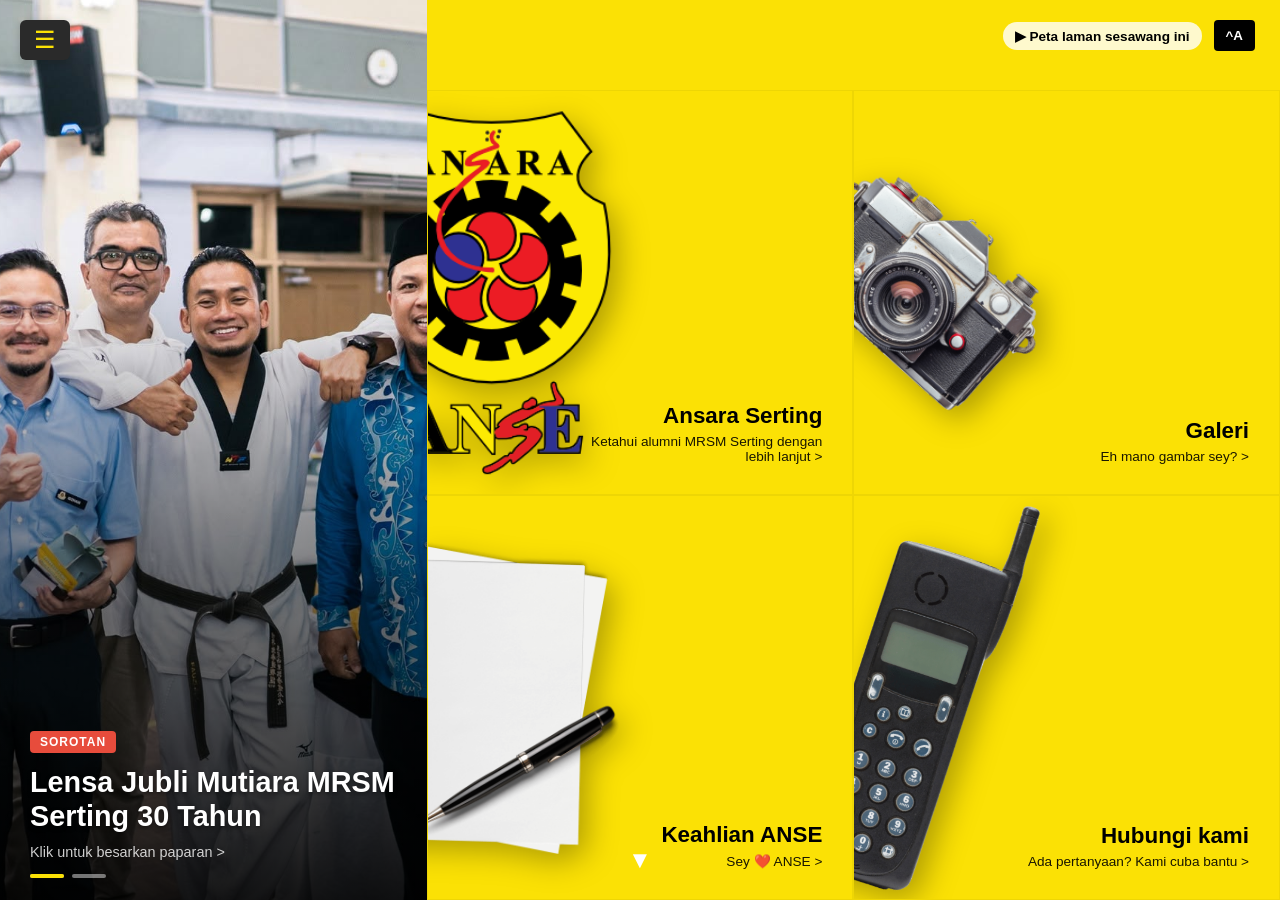
==== commit f22614b7: "Add mobile highlight popup" ====
--- a/index.html
+++ b/index.html
@@ -33,7 +33,9 @@
     <nav id="side-drawer" class="drawer hidden" aria-hidden="true">
         <div class="drawer-header">
             <h2>ANSARASERTING</h2>
-            <button id="btn-tutup-drawer" type="button" aria-label="Tutup menu">X</button>
+            <button id="btn-tutup-drawer" type="button" aria-label="Tutup menu">
+                <img src="assets/layout-collapse-left-variant-svgrepo-com.svg" alt="">
+            </button>
         </div>
         <ul class="drawer-menu">
             <li>Memuatkan menu...</li>
@@ -146,6 +148,10 @@
         <button id="btn-scroll-indicator" class="indicator-arrow" type="button" aria-label="Skrol ke bahagian seterusnya">▼</button>
     </div>
 
+    <button id="mobile-highlight-open" class="mobile-highlight-open" type="button" aria-controls="highlight-grid-container" aria-expanded="true">
+        SOROTAN
+    </button>
+
     <div id="highlight-lightbox" class="highlight-lightbox hidden" aria-hidden="true" role="dialog" aria-modal="true" aria-labelledby="lightbox-title">
         <div class="lightbox-backdrop" data-lightbox-close></div>
         <div class="lightbox-panel">
--- a/css/style.css
+++ b/css/style.css
@@ -259,6 +259,11 @@
     outline-offset: 4px;
 }
 
+.mobile-highlight-open,
+.mobile-highlight-close {
+    display: none;
+}
+
 @keyframes highlightProgress {
     from { transform: scaleX(0); }
     to { transform: scaleX(1); }
@@ -385,7 +390,7 @@
    ========================================================================== */
 .global-floating {
     position: fixed;
-    z-index: 999;
+    z-index: 898;
 }
 
 .top-left {
@@ -476,13 +481,104 @@
    5. RESPONSIVE MEDIA QUERIES (MOBILE)
    ========================================================================== */
 @media (max-width: 768px) {
-    /* Skrin Telefon: Sembunyikan Highlight Grid, Papar Grid Menu Sahaja */
+    /* Skrin Telefon: highlight dibuka sebagai popup slider */
     .nav-wrapper {
         grid-template-columns: 1fr;
     }
 
     .highlight-grid {
-        display: none;
+        position: fixed;
+        inset: 0;
+        z-index: 900;
+        display: block;
+        padding: 18px;
+        background: rgba(0, 0, 0, 0.78);
+        backdrop-filter: blur(8px);
+    }
+
+    .highlight-grid .highlight-link-wrapper {
+        inset: 8vh 18px 8vh;
+        width: auto;
+        height: auto;
+        border-radius: 12px;
+        overflow: hidden;
+        box-shadow: 0 20px 60px rgba(0, 0, 0, 0.45);
+    }
+
+    .highlight-grid .highlight-content {
+        padding: 28px 22px;
+    }
+
+    .highlight-grid .highlight-title {
+        font-size: 1.45rem;
+    }
+
+    .highlight-grid .highlight-controls {
+        left: 50%;
+        bottom: 4vh;
+        transform: translateX(-50%);
+    }
+
+    .mobile-highlight-close {
+        position: absolute;
+        top: 3vh;
+        right: 28px;
+        display: block;
+        z-index: 5;
+        width: auto;
+        height: auto;
+        padding: 4px 10px;
+        border: 0;
+        border-radius: 4px;
+        background: #e74c3c;
+        color: #ffffff;
+        font-size: 0.75rem;
+        font-weight: bold;
+        line-height: 1.2;
+        cursor: pointer;
+        box-shadow: 0 8px 18px rgba(0, 0, 0, 0.38), 0 2px 4px rgba(0, 0, 0, 0.22);
+        transition: transform 0.2s ease, box-shadow 0.2s ease;
+    }
+
+    .mobile-highlight-close:hover,
+    .mobile-highlight-close:focus-visible {
+        transform: translateY(-2px);
+        box-shadow: 0 12px 24px rgba(0, 0, 0, 0.42), 0 3px 6px rgba(0, 0, 0, 0.24);
+    }
+
+    .mobile-highlight-close:focus-visible {
+        outline: 2px solid #ffffff;
+        outline-offset: 3px;
+    }
+
+    .mobile-highlight-open {
+        position: fixed;
+        right: 16px;
+        bottom: 20px;
+        display: block;
+        z-index: 899;
+        padding: 4px 10px;
+        border: 0;
+        border-radius: 4px;
+        background: #e74c3c;
+        color: #ffffff;
+        font-size: 0.75rem;
+        font-weight: bold;
+        letter-spacing: 1px;
+        cursor: pointer;
+        box-shadow: 0 8px 18px rgba(0, 0, 0, 0.38), 0 2px 4px rgba(0, 0, 0, 0.22);
+        transition: transform 0.2s ease, box-shadow 0.2s ease;
+    }
+
+    .mobile-highlight-open:hover,
+    .mobile-highlight-open:focus-visible {
+        transform: translateY(-2px);
+        box-shadow: 0 12px 24px rgba(0, 0, 0, 0.42), 0 3px 6px rgba(0, 0, 0, 0.24);
+    }
+
+    .mobile-highlight-open:focus-visible {
+        outline: 2px solid #ffffff;
+        outline-offset: 3px;
     }
 
     .grid-menu-4 {
@@ -495,6 +591,31 @@
         top: 10px;
         left: 10px;
         transform: scale(0.8);
+    }
+}
+
+@media (max-width: 768px) and (orientation: landscape) {
+    .highlight-grid {
+        position: relative;
+        inset: auto;
+        z-index: auto;
+        display: block !important;
+        padding: 0;
+        background-color: #111;
+        backdrop-filter: none;
+    }
+
+    .highlight-grid .highlight-link-wrapper {
+        inset: 0;
+        width: 100%;
+        height: 100%;
+        border-radius: 0;
+        box-shadow: none;
+    }
+
+    .mobile-highlight-open,
+    .mobile-highlight-close {
+        display: none;
     }
 }
 
@@ -534,6 +655,30 @@
     border-bottom: 1px solid rgba(255,255,255,0.1);
     padding-bottom: 15px;
     margin-bottom: 20px;
+}
+
+#btn-tutup-drawer {
+    display: inline-flex;
+    align-items: center;
+    justify-content: center;
+    width: 38px;
+    height: 38px;
+    padding: 7px;
+    border: 0;
+    border-radius: 4px;
+    background: transparent;
+    color: #ffffff;
+    cursor: pointer;
+}
+
+#btn-tutup-drawer img {
+    display: block;
+    width: 100%;
+    height: 100%;
+}
+
+#btn-tutup-drawer:hover {
+    background: rgba(255, 255, 255, 0.12);
 }
 
 .drawer-menu {
@@ -749,6 +894,66 @@
 .lightbox-caption p {
     margin: 0;
     color: rgba(255, 255, 255, 0.82);
+}
+
+@media (max-width: 768px) {
+    .highlight-lightbox {
+        padding: 18px;
+    }
+
+    .lightbox-panel {
+        width: min(100%, 420px);
+        max-height: 88vh;
+        border: 0;
+        border-radius: 4px;
+        background: rgba(18, 20, 25, 0.92);
+        box-shadow: 0 20px 60px rgba(0, 0, 0, 0.48), 0 4px 10px rgba(0, 0, 0, 0.28);
+    }
+
+    .lightbox-close {
+        top: 12px;
+        right: 12px;
+        width: auto;
+        height: auto;
+        padding: 4px 10px;
+        border: 0;
+        border-radius: 4px;
+        background: #e74c3c;
+        color: #ffffff;
+        font-size: 0.75rem;
+        font-weight: bold;
+        line-height: 1.2;
+        box-shadow: 0 8px 18px rgba(0, 0, 0, 0.38), 0 2px 4px rgba(0, 0, 0, 0.22);
+        transition: transform 0.2s ease, box-shadow 0.2s ease;
+    }
+
+    .lightbox-close:hover,
+    .lightbox-close:focus-visible {
+        transform: translateY(-2px);
+        box-shadow: 0 12px 24px rgba(0, 0, 0, 0.42), 0 3px 6px rgba(0, 0, 0, 0.24);
+    }
+
+    .lightbox-close:focus-visible {
+        outline: 2px solid #ffffff;
+        outline-offset: 3px;
+    }
+
+    .lightbox-figure {
+        gap: 12px;
+        padding: 18px;
+    }
+
+    .lightbox-image {
+        max-height: 48vh;
+    }
+
+    .lightbox-caption {
+        padding: 0 2px 2px;
+    }
+
+    .lightbox-caption h2 {
+        font-size: 1.35rem;
+    }
 }
 
 /* ==========================================================================
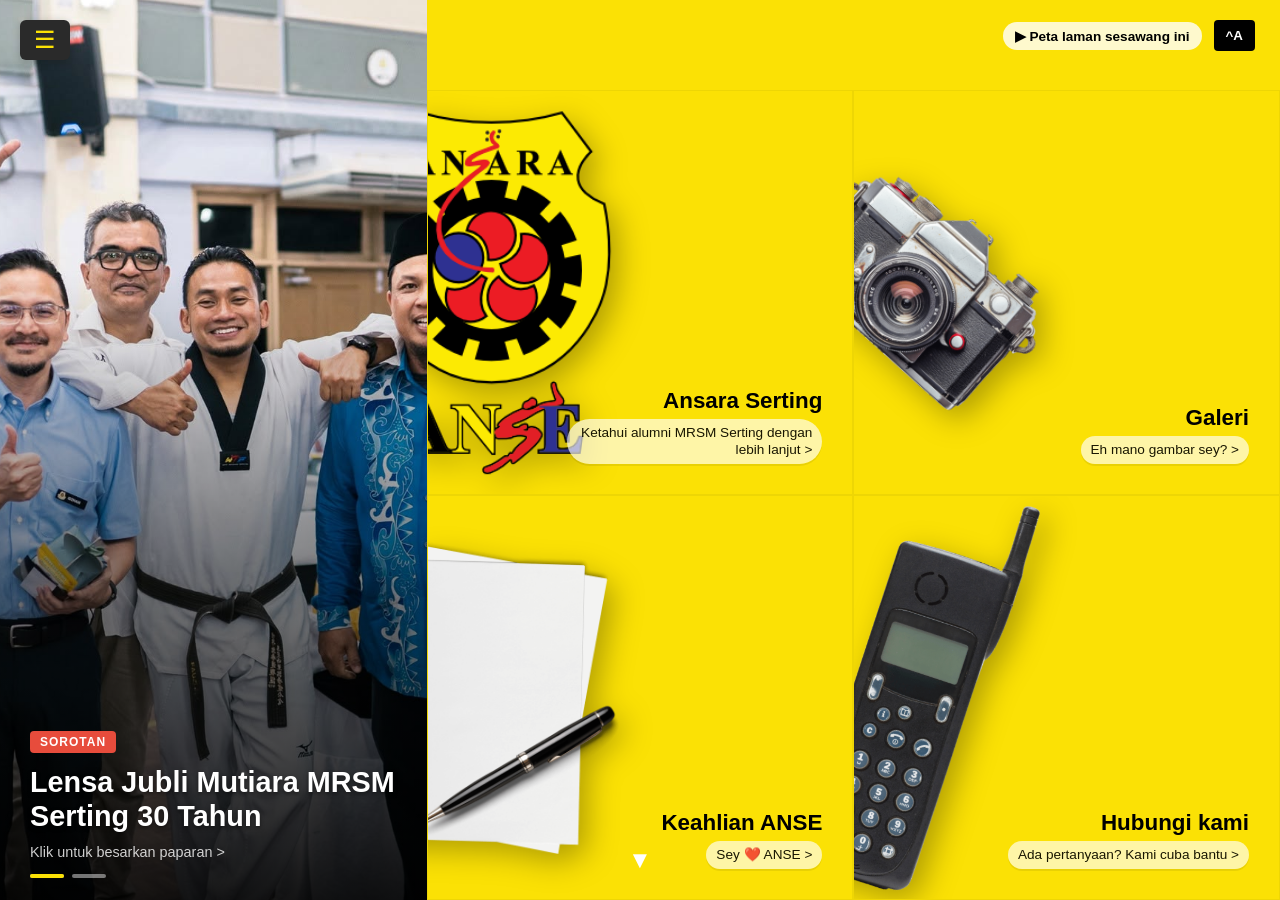
==== commit dca50338: "tambah dan baiki link supaya wrap dalam pill untuk better visual kepada pengunjung" ====
--- a/index.html
+++ b/index.html
@@ -34,7 +34,9 @@
         <div class="drawer-header">
             <h2>ANSARASERTING</h2>
             <button id="btn-tutup-drawer" type="button" aria-label="Tutup menu">
-                <img src="assets/layout-collapse-left-variant-svgrepo-com.svg" alt="">
+                <svg width="24" height="24" viewBox="0 0 76 76" xmlns="http://www.w3.org/2000/svg" aria-hidden="true" focusable="false">
+                    <path fill="currentColor" d="M 57,19L 19,19L 19,57L 57,57L 57,19 Z M 22,54L 22,22.0001L 54,22.0001L 54,54L 22,54 Z M 24,24.0001L 24,52L 41,52L 40.9999,40L 31.3333,40L 35,45L 31,45L 26,38L 31,31L 35,31L 31.3333,36L 40.9999,36L 41,24L 24,24.0001 Z"/>
+                </svg>
             </button>
         </div>
         <ul class="drawer-menu">
@@ -140,6 +142,14 @@
             <div class="footer-panel" id="footer-info-container">
                 <h2>Memuatkan Maklumat...</h2>
             </div>
+
+            <div class="footer-subfooter">
+                <nav id="footer-legal-links" class="footer-legal-links" aria-label="Pautan dasar laman sesawang">
+                    <a href="#dasar-privasi">Dasar Privasi</a>
+                    <a href="#penafian">Penafian</a>
+                </nav>
+                <p id="footer-copyright">&copy; 2026 ANSARASERTING.ORG. Hak cipta terpelihara.</p>
+            </div>
         </section>
 
     </main>
@@ -149,7 +159,8 @@
     </div>
 
     <button id="mobile-highlight-open" class="mobile-highlight-open" type="button" aria-controls="highlight-grid-container" aria-expanded="true">
-        SOROTAN
+        <span aria-hidden="true">📷</span>
+        <span>SOROTAN</span>
     </button>
 
     <div id="highlight-lightbox" class="highlight-lightbox hidden" aria-hidden="true" role="dialog" aria-modal="true" aria-labelledby="lightbox-title">
--- a/css/style.css
+++ b/css/style.css
@@ -1,3 +1,306 @@
+/* Templat halaman maklumat */
+.about-page {
+    background-color: var(--kuning-anse, #ffd700);
+    color: #111;
+    font-family: Arial, sans-serif;
+}
+
+.about-page .header-nav {
+    padding: 20px 5%;
+    display: flex;
+    justify-content: space-between;
+    align-items: center;
+    background-color: #000;
+    color: #fff;
+}
+
+.about-page .btn-kembali {
+    color: var(--kuning-anse, #ffd700);
+    text-decoration: none;
+    font-weight: bold;
+    font-size: 0.95rem;
+    transition: opacity 0.2s;
+}
+
+.about-page .btn-kembali:hover { opacity: 0.8; }
+
+.about-page .header-brand {
+    font-weight: 900;
+    letter-spacing: 2px;
+}
+
+.about-page .content-container {
+    max-width: 1000px;
+    margin: 0 auto;
+    padding: 60px 20px;
+}
+
+.about-page .section-title {
+    font-size: 2.8rem;
+    font-weight: 900;
+    margin: 0 0 15px;
+    line-height: 1.1;
+    color: #000;
+}
+
+.about-page .lead-text {
+    font-size: 1.15rem;
+    line-height: 1.7;
+    margin: 0 0 50px;
+    color: #222;
+}
+
+.about-page .content-section {
+    background: #fff;
+    padding: 40px;
+    border-radius: 15px;
+    box-shadow: 0 10px 30px rgba(0, 0, 0, 0.05);
+    margin-bottom: 40px;
+}
+
+.about-page .content-section h2,
+.about-page .vm-box h2 {
+    margin-top: 0;
+    font-size: 1.8rem;
+    border-bottom: 3px solid var(--kuning-anse, #ffd700);
+    padding-bottom: 10px;
+    margin-bottom: 25px;
+    display: inline-block;
+}
+
+.about-page .content-section p,
+.about-page .vm-box p {
+    line-height: 1.8;
+    font-size: 1rem;
+    color: #333;
+}
+
+.about-page .ros-table {
+    width: 100%;
+    border-collapse: collapse;
+    margin-top: 20px;
+}
+
+.about-page .ros-table th,
+.about-page .ros-table td {
+    padding: 15px;
+    text-align: left;
+    border-bottom: 1px solid #eee;
+}
+
+.about-page .ros-table th {
+    width: 35%;
+    color: #000;
+    font-weight: bold;
+    background-color: #f9f9f9;
+}
+
+.about-page .vm-grid {
+    display: grid;
+    grid-template-columns: 1fr 1fr;
+    gap: 30px;
+    margin-bottom: 40px;
+}
+
+.about-page .vm-box {
+    background: #fdfdfd;
+    border: 1px solid #eaeaea;
+    padding: 30px;
+    border-radius: 10px;
+    border-top: 5px solid #000;
+}
+
+.about-page .vm-box ul {
+    padding-left: 20px;
+    line-height: 1.8;
+    color: #333;
+}
+
+.about-page .vm-box h2 { border-bottom: 0; padding-bottom: 0; margin-bottom: 10px; }
+
+.about-page .exco-grid {
+    display: grid;
+    grid-template-columns: repeat(auto-fill, minmax(220px, 1fr));
+    gap: 25px;
+    margin-top: 20px;
+}
+
+.about-page .exco-card {
+    background: #fafafa;
+    border: 1px solid #ddd;
+    border-radius: 10px;
+    padding: 20px;
+    text-align: center;
+    transition: transform 0.3s;
+}
+
+.about-page .exco-card:hover { transform: translateY(-5px); }
+
+.about-page .exco-avatar {
+    width: 90px;
+    height: 90px;
+    background-color: #ccc;
+    border-radius: 50%;
+    margin: 0 auto 15px;
+    display: flex;
+    align-items: center;
+    justify-content: center;
+    font-size: 2rem;
+    color: #fff;
+}
+
+.about-page .exco-name { font-weight: bold; font-size: 1.1rem; margin-bottom: 5px; color: #000; }
+.about-page .exco-role { font-size: 0.9rem; color: #555; margin-bottom: 5px; }
+.about-page .exco-batch { font-size: 0.8rem; color: #888; background: #eee; padding: 3px 8px; border-radius: 12px; display: inline-block; }
+
+.about-page .page-loading,
+.about-page .page-error {
+    max-width: 1000px;
+    margin: 0 auto;
+    padding: 60px 20px;
+}
+
+.about-page .page-footer {
+    padding: 25px 5%;
+    background: #000;
+    color: #fff;
+    text-align: center;
+}
+
+.about-page .page-footer p { margin: 0; }
+
+@media (max-width: 768px) {
+    .about-page .vm-grid { grid-template-columns: 1fr; }
+    .about-page .ros-table th,
+    .about-page .ros-table td { display: block; width: 100%; box-sizing: border-box; }
+    .about-page .ros-table th { border-bottom: none; padding-bottom: 5px; }
+    .about-page .ros-table td { padding-top: 5px; margin-bottom: 10px; }
+    .about-page .section-title { font-size: 2.2rem; }
+    .about-page .content-section { padding: 25px; }
+}
+
+.contact-page {
+    background-color: var(--kuning-anse, #ffd700);
+    color: #111;
+    font-family: Arial, sans-serif;
+}
+
+.contact-page .header-nav {
+    padding: 20px 5%;
+    display: flex;
+    justify-content: space-between;
+    align-items: center;
+    background-color: #000;
+    color: #fff;
+}
+
+.contact-page .btn-kembali {
+    color: var(--kuning-anse, #ffd700);
+    text-decoration: none;
+    font-weight: bold;
+    font-size: 0.95rem;
+}
+
+.contact-page .btn-kembali:hover { opacity: 0.8; }
+
+.contact-page .header-brand {
+    font-weight: 900;
+    letter-spacing: 2px;
+}
+
+.contact-page .content-container {
+    max-width: 1000px;
+    margin: 0 auto;
+    padding: 60px 20px;
+}
+
+.contact-page .section-title {
+    margin: 0 0 15px;
+    color: #000;
+    font-size: 2.8rem;
+    font-weight: 900;
+    line-height: 1.1;
+}
+
+.contact-page .lead-text {
+    max-width: 720px;
+    margin: 0 0 50px;
+    color: #222;
+    font-size: 1.15rem;
+    line-height: 1.7;
+}
+
+.contact-page .contact-grid {
+    display: grid;
+    grid-template-columns: repeat(2, 1fr);
+    gap: 30px;
+    margin-bottom: 40px;
+}
+
+.contact-page .contact-card {
+    padding: 35px;
+    background: #fff;
+    border-top: 5px solid #000;
+    border-radius: 10px;
+    box-shadow: 0 10px 30px rgba(0, 0, 0, 0.05);
+}
+
+.contact-page .contact-card h2,
+.contact-page .contact-social-section h2 {
+    margin: 0 0 15px;
+    color: #000;
+    font-size: 1.5rem;
+}
+
+.contact-page .contact-card p,
+.contact-page .contact-social-section p {
+    color: #333;
+    line-height: 1.8;
+}
+
+.contact-page .contact-link,
+.contact-page .contact-social-link {
+    color: #000;
+    font-weight: bold;
+    text-decoration: underline;
+    text-underline-offset: 4px;
+}
+
+.contact-page .contact-link:hover,
+.contact-page .contact-social-link:hover { color: #555; }
+
+.contact-page .contact-social-section {
+    margin-bottom: 40px;
+}
+
+.contact-page .contact-social-links {
+    display: flex;
+    flex-wrap: wrap;
+    gap: 25px;
+}
+
+.contact-page .page-loading,
+.contact-page .page-error {
+    max-width: 1000px;
+    margin: 0 auto;
+    padding: 60px 20px;
+}
+
+.contact-page .page-footer {
+    padding: 25px 5%;
+    background: #000;
+    color: #fff;
+    text-align: center;
+}
+
+.contact-page .page-footer p { margin: 0; }
+
+@media (max-width: 768px) {
+    .contact-page .contact-grid { grid-template-columns: 1fr; }
+    .contact-page .section-title { font-size: 2.2rem; }
+    .contact-page .contact-card { padding: 25px; }
+    .contact-page .contact-social-links { flex-direction: column; gap: 15px; }
+}
 /* ==========================================================================
    1. RESET & SCROLL CONTAINER
    ========================================================================== */
@@ -235,14 +538,16 @@
 .highlight-dot::after {
     content: '';
     position: absolute;
-    inset: 0;
+    top: 0;
+    left: 0;
+    width: 0;
+    height: 100%;
     background: var(--kuning-anse);
-    transform: scaleX(0);
-    transform-origin: left;
 }
 
 .highlight-dot.active::after {
     animation: highlightProgress var(--highlight-duration, 10000ms) linear forwards;
+    animation-play-state: running;
 }
 
 .highlight-controls.is-paused .highlight-dot.active::after {
@@ -251,7 +556,7 @@
 
 .highlight-dot:hover,
 .highlight-dot:focus-visible {
-    background: var(--kuning-anse);
+    transform: translateY(-1px);
 }
 
 .highlight-dot:focus-visible {
@@ -265,14 +570,14 @@
 }
 
 @keyframes highlightProgress {
-    from { transform: scaleX(0); }
-    to { transform: scaleX(1); }
+    from { width: 0; }
+    to { width: 100%; }
 }
 
 @media (prefers-reduced-motion: reduce) {
     .highlight-dot.active::after {
         animation: none;
-        transform: scaleX(1);
+        width: 100%;
     }
 }
 
@@ -357,6 +662,28 @@
     margin: 0;
     font-size: 0.85rem;
     opacity: 0.9;
+}
+
+.card-subtext-pill {
+    display: inline-block;
+    max-width: 100%;
+    padding: 5px 10px;
+    border-radius: 999px;
+    background-color: rgba(255, 255, 255, 0.72);
+    line-height: 1.3;
+    transform: translateY(0) scale(1);
+    box-shadow: 0 2px 0 rgba(0, 0, 0, 0.08);
+    transition: transform 0.2s ease, box-shadow 0.2s ease;
+}
+
+.menu-card:hover .card-subtext-pill,
+.menu-card:focus-visible .card-subtext-pill {
+    transform: translateY(-4px) scale(1.04);
+    box-shadow: 0 7px 14px rgba(0, 0, 0, 0.16);
+}
+
+.menu-card:active .card-subtext-pill {
+    transform: translateY(-1px) scale(1.02);
 }
 
 /* Gambar Rich Photo (Menggantikan SVG lama) */
@@ -557,23 +884,31 @@
         bottom: 20px;
         display: block;
         z-index: 899;
-        padding: 4px 10px;
-        border: 0;
-        border-radius: 4px;
+        display: inline-flex;
+        align-items: center;
+        gap: 6px;
+        padding: 8px 14px;
+        border: 1px solid rgba(255, 255, 255, 0.45);
+        border-radius: 999px;
         background: #e74c3c;
         color: #ffffff;
-        font-size: 0.75rem;
+        font-size: 0.78rem;
         font-weight: bold;
         letter-spacing: 1px;
         cursor: pointer;
         box-shadow: 0 8px 18px rgba(0, 0, 0, 0.38), 0 2px 4px rgba(0, 0, 0, 0.22);
-        transition: transform 0.2s ease, box-shadow 0.2s ease;
+        transition: transform 0.2s ease, box-shadow 0.2s ease, background-color 0.2s ease;
     }
 
     .mobile-highlight-open:hover,
     .mobile-highlight-open:focus-visible {
-        transform: translateY(-2px);
+        transform: translateY(-3px) scale(1.04);
+        background: #f05a48;
         box-shadow: 0 12px 24px rgba(0, 0, 0, 0.42), 0 3px 6px rgba(0, 0, 0, 0.24);
+    }
+
+    .mobile-highlight-open:active {
+        transform: translateY(-1px) scale(0.98);
     }
 
     .mobile-highlight-open:focus-visible {
@@ -671,10 +1006,14 @@
     cursor: pointer;
 }
 
-#btn-tutup-drawer img {
+#btn-tutup-drawer svg {
     display: block;
     width: 100%;
     height: 100%;
+}
+
+body.dark-theme #btn-tutup-drawer {
+    color: var(--kuning-anse);
 }
 
 #btn-tutup-drawer:hover {
@@ -1152,15 +1491,42 @@
     fill: currentColor;
 }
 
+@media (orientation: landscape) and (min-width: 769px) {
+    .social-block-overlay {
+        opacity: 0;
+        visibility: hidden;
+        transform: translateX(-50%) scale(0.84);
+        transition: opacity 0.7s ease 0.45s, transform 0.7s cubic-bezier(0.18, 0.9, 0.2, 1.12) 0.45s, visibility 0s linear 1.15s;
+    }
+
+    .social-block-overlay.is-visible {
+        opacity: 1;
+        visibility: visible;
+        transform: translateX(-50%) scale(1);
+        transition-delay: 0.45s, 0.45s, 0s;
+    }
+}
+
 /* Responsif untuk Mobile (Ikut Mockup 3) */
 @media (max-width: 768px) {
     .social-block-overlay {
         left: auto;
         right: -30px; /* Anjak keluar ke kanan supaya terpotong separuh */
-        transform: none;
+        top: 120px; /* Sedikit ditolak ke bawah supaya tidak bertindih dengan A11y */
+        transform: translateX(26px);
         width: 100px;
         height: 280px; /* Lebih panjang untuk tampung ikon menegak */
         padding-top: 90px; /* Tolak ke bawah sikit dari butang A11y */
+        opacity: 0;
+        visibility: hidden;
+        transition: opacity 0.55s ease 0.45s, transform 0.55s cubic-bezier(0.18, 0.9, 0.2, 1.1) 0.45s, visibility 0s linear 1.0s;
+    }
+
+    .social-block-overlay.is-visible {
+        opacity: 1;
+        visibility: visible;
+        transform: translateX(0);
+        transition-delay: 0.45s, 0.45s, 0s;
     }
     
     .social-title, .social-subtitle {
@@ -1357,16 +1723,50 @@
     display: inline-flex;
     align-items: center;
     justify-content: center;
-    width: 58px;
-    height: 58px;
-    margin-right: 12px;
-    background: #ffffff;
-    border-radius: 50%;
+    flex: 0 0 68px;
+    width: 68px;
+    height: 68px;
+    margin-right: 16px;
 }
 
 .footer-logo-container img {
-    width: 43px;
+    width: 48px;
     height: auto;
+    transform-origin: center;
+    filter: drop-shadow(0 0 4px rgba(0, 0, 0, 0.72))
+        drop-shadow(0 0 12px rgba(0, 0, 0, 0.42));
+    animation: footerLogoHeartbeat 2.4s ease-in-out infinite;
+}
+
+@keyframes footerLogoHeartbeat {
+    0%, 38%, 100% {
+        transform: scale(1);
+        filter: drop-shadow(0 0 4px rgba(0, 0, 0, 0.72))
+            drop-shadow(0 0 12px rgba(0, 0, 0, 0.42));
+    }
+    12% {
+        transform: scale(1.06);
+        filter: drop-shadow(0 0 5px rgba(255, 255, 255, 1))
+            drop-shadow(0 0 16px rgba(255, 255, 255, 0.8))
+            drop-shadow(0 0 26px rgba(255, 255, 255, 0.5));
+    }
+    20% {
+        transform: scale(1.015);
+        filter: drop-shadow(0 0 4px rgba(0, 0, 0, 0.72))
+            drop-shadow(0 0 12px rgba(0, 0, 0, 0.42));
+    }
+    28% {
+        transform: scale(1.04);
+        filter: drop-shadow(0 0 5px rgba(255, 255, 255, 1))
+            drop-shadow(0 0 16px rgba(255, 255, 255, 0.8))
+            drop-shadow(0 0 26px rgba(255, 255, 255, 0.5));
+    }
+}
+
+@media (prefers-reduced-motion: reduce) {
+    .footer-logo-container img {
+        animation: none;
+    }
 }
 
 .footer-brand {
@@ -1447,27 +1847,113 @@
     color: #ffffff;
 }
 
+.footer-subfooter {
+    position: absolute;
+    right: 32px;
+    bottom: 12px;
+    left: 32px;
+    z-index: 3;
+    display: flex;
+    align-items: center;
+    justify-content: space-between;
+    gap: 20px;
+    color: rgba(255, 255, 255, 0.62);
+    font-size: 0.72rem;
+}
+
+.footer-legal-links {
+    display: flex;
+    flex-wrap: wrap;
+    gap: 16px;
+}
+
+.footer-legal-links a {
+    color: inherit;
+    text-decoration: none;
+    transition: color 0.2s ease;
+}
+
+.footer-legal-links a:hover,
+.footer-legal-links a:focus-visible {
+    color: var(--kuning-anse);
+}
+
+.footer-subfooter p {
+    margin: 0;
+    text-align: right;
+}
+
 /* Responsif Mobile */
 @media (max-width: 768px) {
+    #seksyen-footer {
+        align-items: stretch;
+        background: var(--gelap-charcoal);
+    }
+
+    #seksyen-footer .footer-map {
+        display: none;
+    }
+
     .footer-panel {
+        align-content: center;
         grid-template-columns: 1fr;
         gap: 24px;
-        width: calc(100% - 28px);
-        margin-bottom: 14px;
-        padding: 26px 22px;
-    }
-
-    .footer-map {
-        height: 58%;
-    }
-
-    .footer-map::after {
-        background: linear-gradient(180deg, rgba(20, 24, 22, 0.1), rgba(20, 24, 22, 0.55));
+        width: 100%;
+        min-height: 100%;
+        margin: 0;
+        padding: 42px 24px 104px;
+        border-top: 3px solid var(--kuning-anse);
+        background: transparent;
+        box-shadow: none;
+    }
+
+    .footer-subfooter {
+        right: 24px;
+        bottom: 16px;
+        left: 24px;
+        align-items: flex-start;
+        flex-direction: column;
+        gap: 8px;
+        font-size: 0.68rem;
+    }
+
+    .footer-subfooter p {
+        text-align: left;
+    }
+
+    #mobile-highlight-open.footer-is-visible {
+        animation: mobileHighlightFadeOut 0.25s ease forwards;
+        pointer-events: none;
+    }
+
+    #mobile-highlight-open:not(.footer-is-visible) {
+        animation: mobileHighlightFadeIn 0.25s ease forwards;
     }
 
     .footer-links ul {
         gap: 10px 14px;
     }
+
+    .footer-logo-container {
+        flex-basis: 60px;
+        width: 60px;
+        height: 60px;
+        margin-right: 14px;
+    }
+
+    .footer-logo-container img {
+        width: 42px;
+    }
+}
+
+@keyframes mobileHighlightFadeOut {
+    from { opacity: 1; visibility: visible; }
+    to { opacity: 0; visibility: hidden; }
+}
+
+@keyframes mobileHighlightFadeIn {
+    from { opacity: 0; visibility: hidden; }
+    to { opacity: 1; visibility: visible; }
 }
 
 /* ==========================================================================
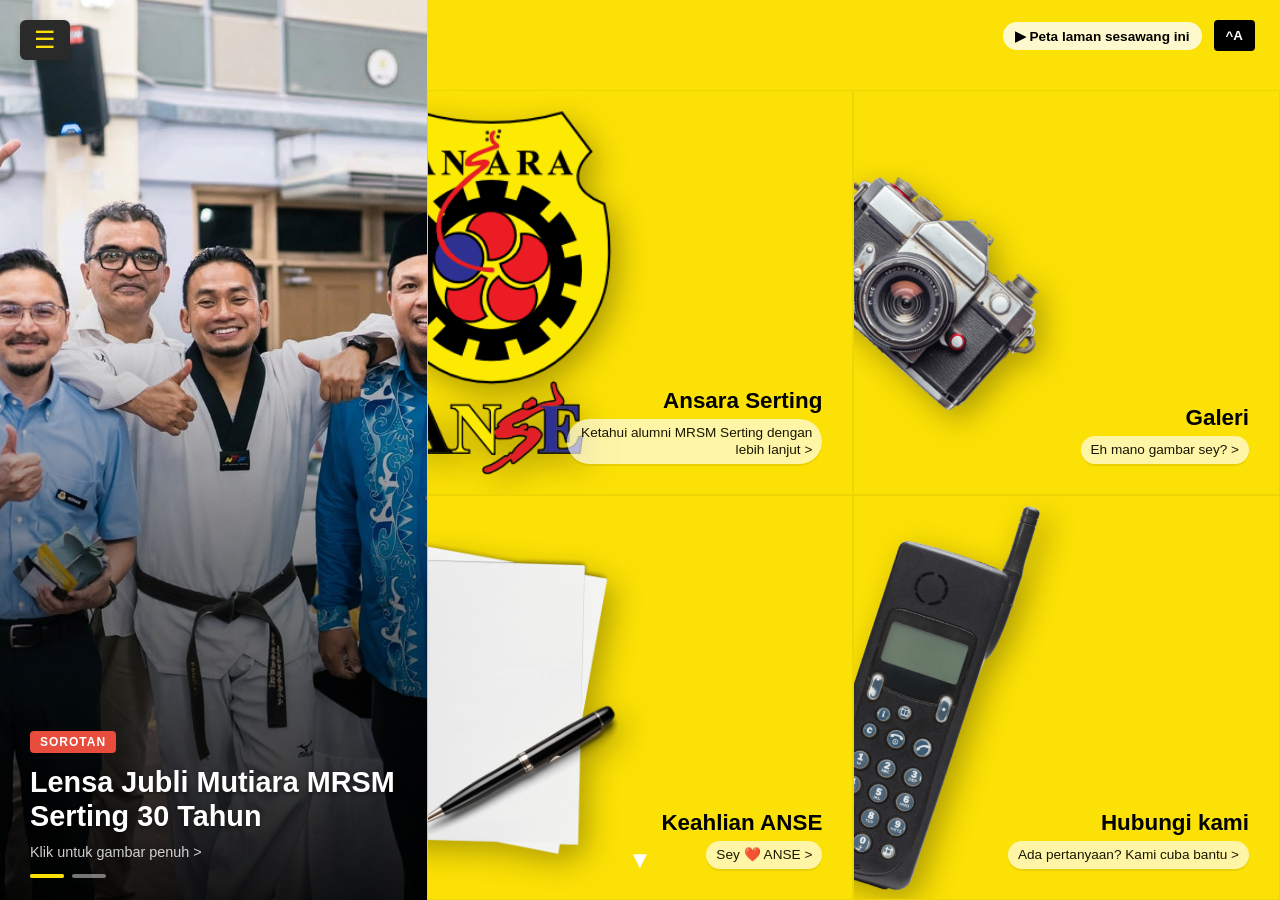
==== commit 6cf8e513: "Use shared footer template across pages" ====
--- a/index.html
+++ b/index.html
@@ -133,24 +133,8 @@
             </div>
         </section>        
 
-<!-- SEKSYEN 4: FOOTER & PETA -->
-        <section id="seksyen-footer" class="full-screen">
-            <!-- Lapisan 1: Peta Latar Belakang -->
-            <div id="footer-map-container" class="footer-map" aria-label="Peta lokasi ANSE"></div>
-
-            <!-- Lapisan 2: Panel Info Korporat di Bawah -->
-            <div class="footer-panel" id="footer-info-container">
-                <h2>Memuatkan Maklumat...</h2>
-            </div>
-
-            <div class="footer-subfooter">
-                <nav id="footer-legal-links" class="footer-legal-links" aria-label="Pautan dasar laman sesawang">
-                    <a href="#dasar-privasi">Dasar Privasi</a>
-                    <a href="#penafian">Penafian</a>
-                </nav>
-                <p id="footer-copyright">&copy; 2026 ANSARASERTING.ORG. Hak cipta terpelihara.</p>
-            </div>
-        </section>
+        <!-- SEKSYEN 4: FOOTER & PETA -->
+        <div id="site-footer"></div>
 
     </main>
 
